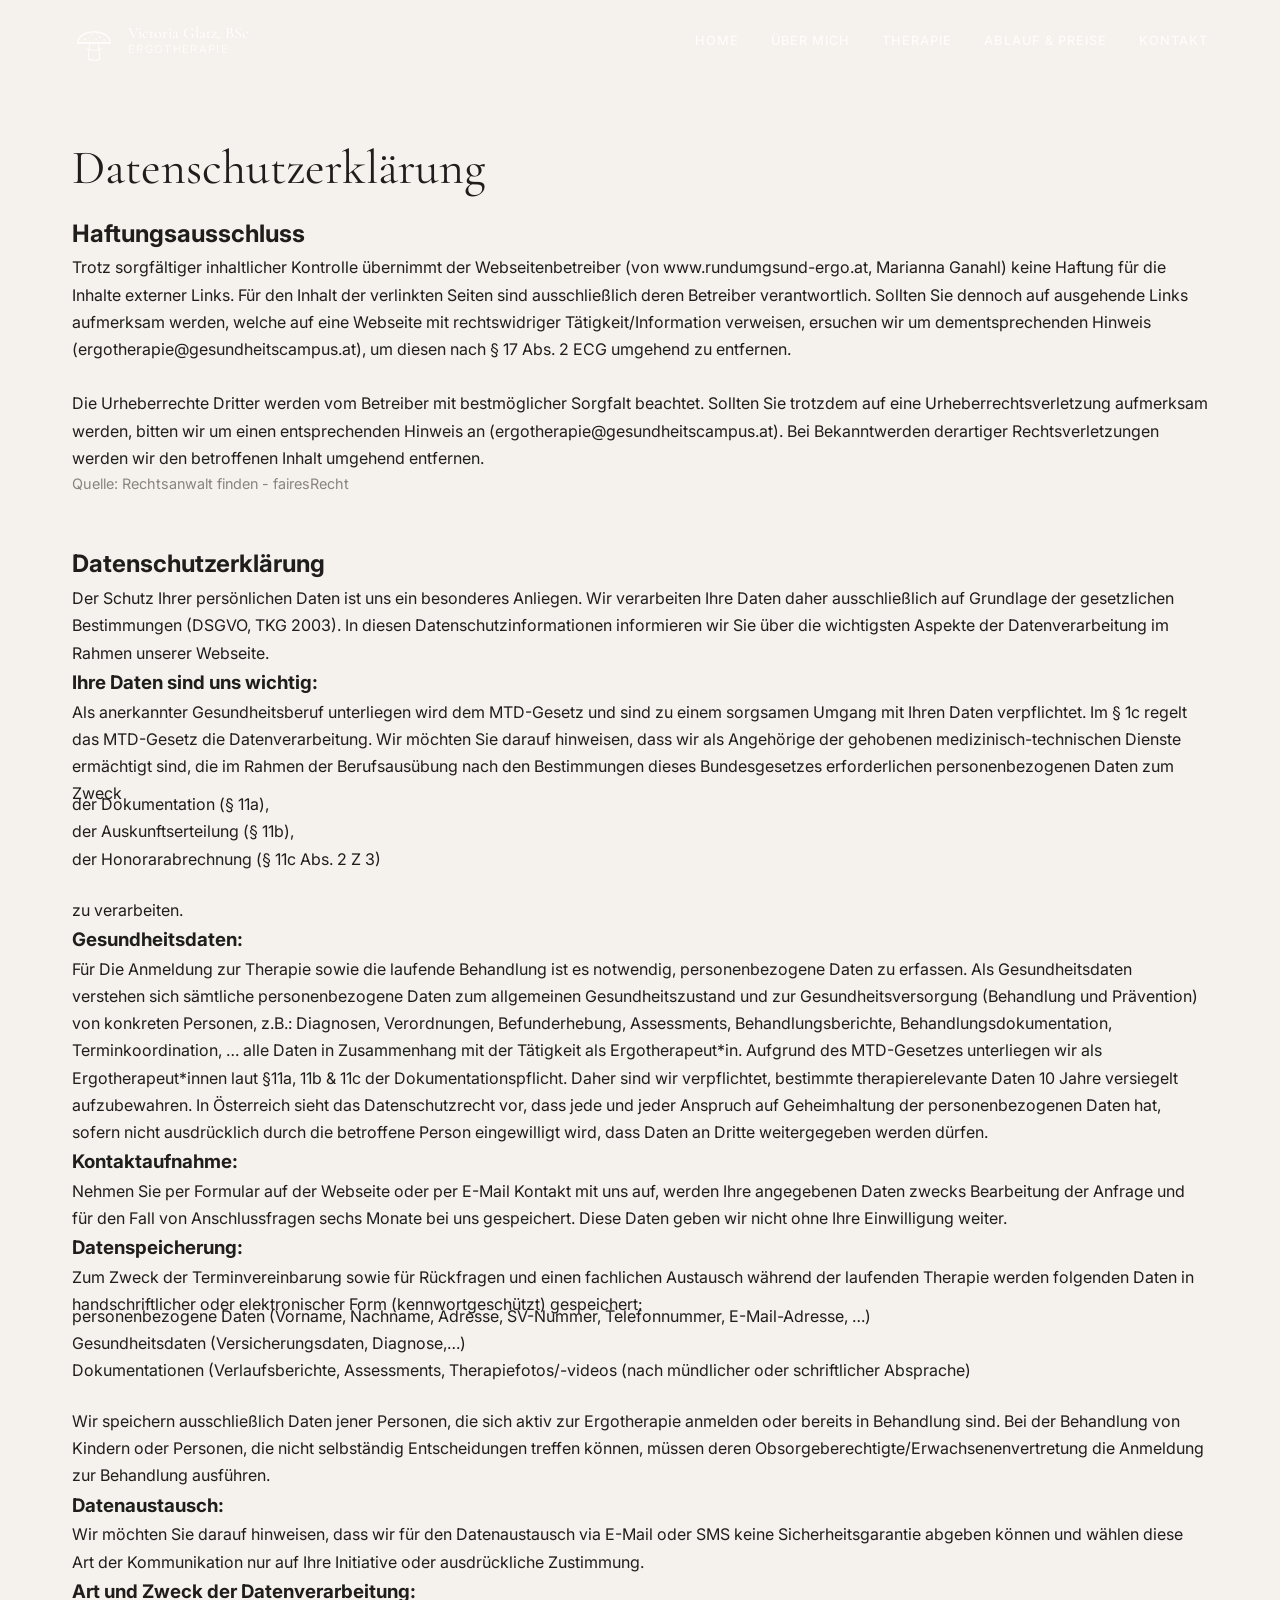
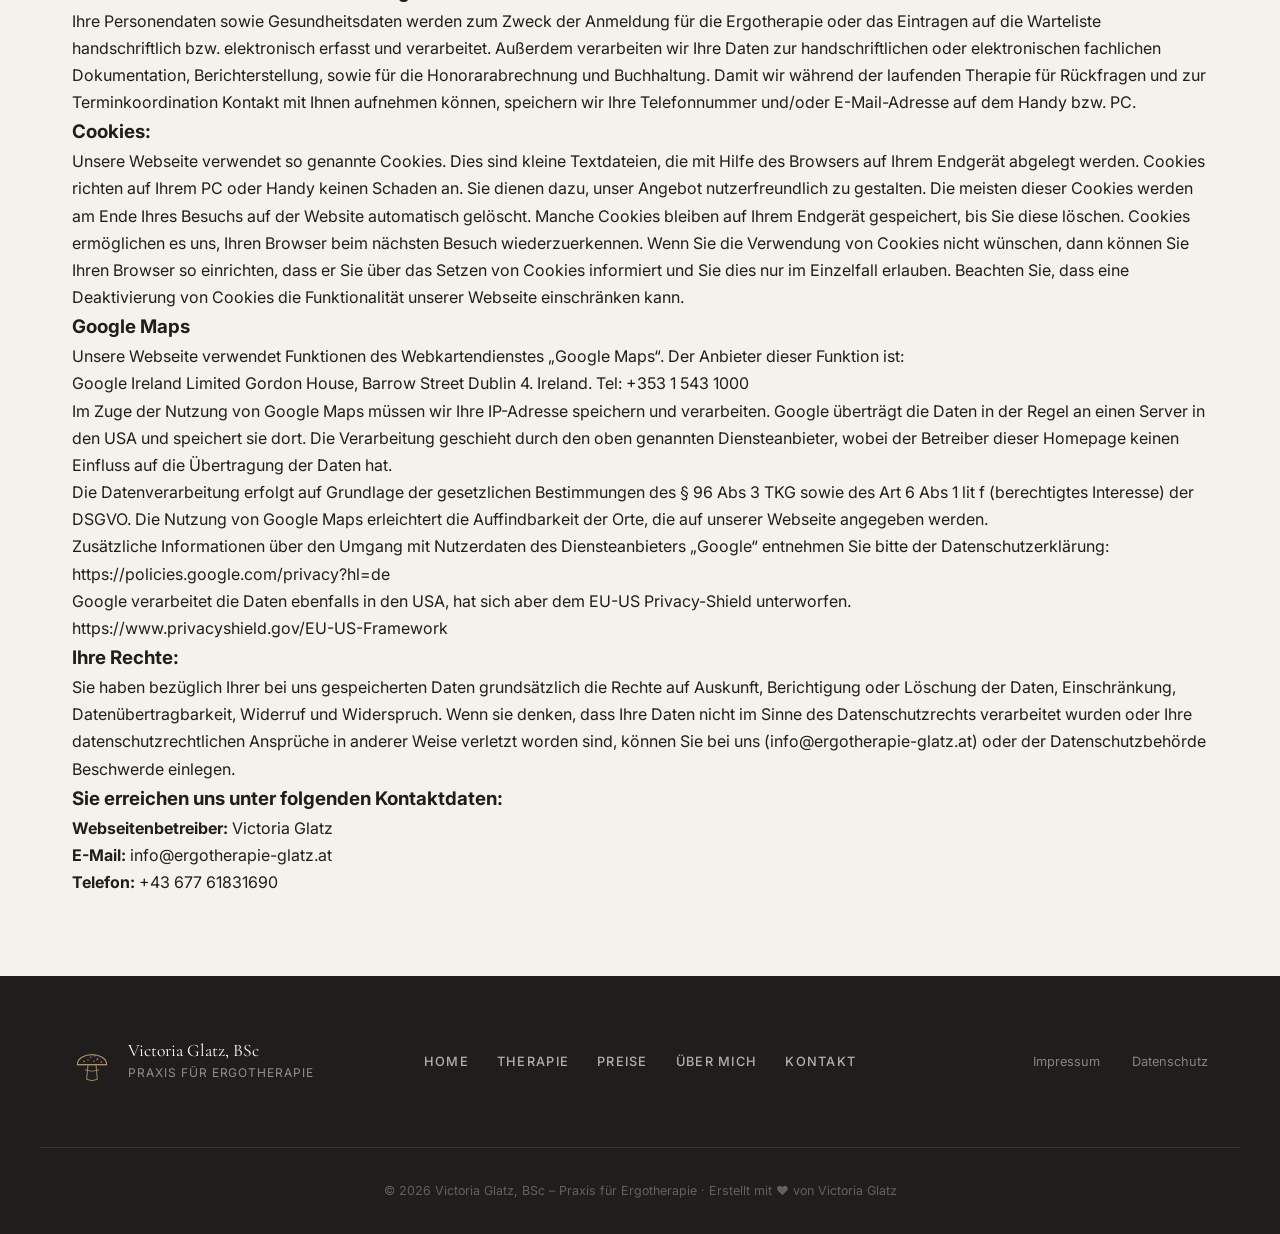
==== datenschutz.html @ ab3a7d29 "initial commit" ====
<!DOCTYPE html>
<html lang="de">

<head>
  <meta charset="UTF-8" />
  <meta name="viewport" content="width=device-width, initial-scale=1.0" />
  <title>Datenschutzerklärung – Victoria Glatz, BSc | Praxis für Ergotherapie</title>
  <meta name="description" content="Datenschutzerklärung der Ergotherapie-Praxis von Victoria Glatz, BSc." />
  <link rel="icon" type="image/svg+xml" href="favicon.svg" />
  <link rel="preconnect" href="https://fonts.googleapis.com" />
  <link rel="preconnect" href="https://fonts.gstatic.com" crossorigin />
  <link
    href="https://fonts.googleapis.com/css2?family=Cormorant+Garamond:ital,wght@0,300;0,400;0,500;0,600;1,300;1,400&family=Inter:wght@300;400;500;600&display=swap"
    rel="stylesheet" />
  <link rel="stylesheet" href="style.css" />
  <style>
    .page-content {
      padding-top: calc(var(--header-h, 80px) + 60px);
      padding-bottom: 80px;
      min-height: 60vh;
    }
  </style>
</head>

<body>

  <!-- HEADER / NAV -->
  <header class="site-header" id="site-header">
    <div class="header-inner">
      <a href="index.html#home" class="logo-link">
        <div class="logo-icon">
          <svg viewBox="0 0 60 66" fill="none" xmlns="http://www.w3.org/2000/svg" aria-hidden="true">
            <!-- cap -->
            <path d="M8 34 C8 14 52 14 52 34 Z" stroke="currentColor" stroke-width="1.8" stroke-linejoin="round"
              fill="none" />
            <!-- cap underside / gills line -->
            <line x1="8" y1="34" x2="52" y2="34" stroke="currentColor" stroke-width="1.4" stroke-linecap="round" />
            <!-- stem -->
            <path d="M24 34 L22 56 Q30 60 38 56 L36 34" stroke="currentColor" stroke-width="1.4" stroke-linejoin="round"
              fill="none" />
            <!-- skirt (annulus) -->
            <path d="M20 42 Q30 46 40 42" stroke="currentColor" stroke-width="1.2" stroke-linecap="round" fill="none" />
            <!-- scattered filled dots inside cap -->
            <circle cx="18" cy="29" r="1.3" fill="currentColor" opacity="0.85" />
            <circle cx="28" cy="23" r="1.2" fill="currentColor" opacity="0.85" />
            <circle cx="38" cy="26" r="1.5" fill="currentColor" opacity="0.85" />
            <circle cx="34" cy="21" r="1" fill="currentColor" opacity="0.85" />
            <circle cx="44" cy="30" r="1.3" fill="currentColor" opacity="0.85" />
            <circle cx="24" cy="27" r="1.1" fill="currentColor" opacity="0.85" />
            <circle cx="33" cy="29" r="1.2" fill="currentColor" opacity="0.85" />
          </svg>
        </div>
        <div class="logo-text">
          <span class="logo-name">Victoria Glatz, BSc</span>
          <span class="logo-sub">Ergotherapie</span>
        </div>
      </a>
      <button class="nav-toggle" id="nav-toggle" aria-label="Menü öffnen" aria-expanded="false">
        <span class="hamburger-line"></span>
        <span class="hamburger-line"></span>
        <span class="hamburger-line"></span>
      </button>
      <nav class="main-nav" id="main-nav" aria-label="Hauptnavigation">
        <ul>
          <li><a href="index.html#home" class="nav-link">Home</a></li>
          <li><a href="index.html#ueber-mich" class="nav-link">Über mich</a></li>
          <li><a href="index.html#therapie" class="nav-link">Therapie</a></li>
          <li><a href="index.html#ablauf" class="nav-link">Ablauf &amp; Preise</a></li>
          <li><a href="index.html#kontakt" class="nav-link">Kontakt</a></li>
        </ul>
      </nav>
    </div>
  </header>

  <!-- CONTENT SECTION -->
  <main class="page-content" id="datenschutz">
    <div class="container">
      <h1 class="section-title">Datenschutz&shy;erklärung</h1>
      <div class="content-block reveal-up">
        <h2>Haftungsausschluss</h2>
        <p>
          Trotz sorgfältiger inhaltlicher Kontrolle übernimmt der Webseitenbetreiber (von www.rundumgsund-ergo.at, Marianna Ganahl) keine Haftung für die Inhalte externer Links. Für den Inhalt der verlinkten Seiten sind ausschließlich deren Betreiber verantwortlich. Sollten Sie dennoch auf ausgehende Links aufmerksam werden, welche auf eine Webseite mit rechtswidriger Tätigkeit/Information verweisen, ersuchen wir um dementsprechenden Hinweis (ergotherapie@gesundheitscampus.at), um diesen nach § 17 Abs. 2 ECG umgehend zu entfernen.<br><br>
          Die Urheberrechte Dritter werden vom Betreiber mit bestmöglicher Sorgfalt beachtet. Sollten Sie trotzdem auf eine Urheberrechtsverletzung aufmerksam werden, bitten wir um einen entsprechenden Hinweis an (ergotherapie@gesundheitscampus.at). Bei Bekanntwerden derartiger Rechtsverletzungen werden wir den betroffenen Inhalt umgehend entfernen.
        </p>
        <p class="muted-text" style="font-size: 0.9rem;">
          Quelle: Rechtsanwalt finden - fairesRecht
        </p>

        <h2 style="margin-top: 3rem;">Datenschutzerklärung</h2>
        <p>
          Der Schutz Ihrer persönlichen Daten ist uns ein besonderes Anliegen. Wir verarbeiten Ihre Daten daher ausschließlich auf Grundlage der gesetzlichen Bestimmungen (DSGVO, TKG 2003). In diesen Datenschutzinformationen informieren wir Sie über die wichtigsten Aspekte der Datenverarbeitung im Rahmen unserer Webseite.
        </p>

        <h3>Ihre Daten sind uns wichtig:</h3>
        <p>
          Als anerkannter Gesundheitsberuf unterliegen wird dem MTD-Gesetz und sind zu einem sorgsamen Umgang mit Ihren Daten verpflichtet. Im § 1c regelt das MTD-Gesetz die Datenverarbeitung. Wir möchten Sie darauf hinweisen, dass wir als Angehörige der gehobenen medizinisch-technischen Dienste ermächtigt sind, die im Rahmen der Berufsausübung nach den Bestimmungen dieses Bundesgesetzes erforderlichen personenbezogenen Daten zum Zweck
        </p>
        <ul style="margin-top: -1rem; margin-bottom: 1.5rem;">
          <li>der Dokumentation (§ 11a),</li>
          <li>der Auskunftserteilung (§ 11b),</li>
          <li>der Honorarabrechnung (§ 11c Abs. 2 Z 3)</li>
        </ul>
        <p>zu verarbeiten.</p>

        <h3>Gesundheitsdaten:</h3>
        <p>
          Für Die Anmeldung zur Therapie sowie die laufende Behandlung ist es notwendig, personenbezogene Daten zu erfassen. Als Gesundheitsdaten verstehen sich sämtliche personenbezogene Daten zum allgemeinen Gesundheitszustand und zur Gesundheitsversorgung (Behandlung und Prävention) von konkreten Personen, z.B.: Diagnosen, Verordnungen, Befunderhebung, Assessments, Behandlungsberichte, Behandlungsdokumentation, Terminkoordination, … alle Daten in Zusammenhang mit der Tätigkeit als Ergotherapeut*in. Aufgrund des MTD-Gesetzes unterliegen wir als Ergotherapeut*innen laut §11a, 11b &amp; 11c der Dokumentationspflicht. Daher sind wir verpflichtet, bestimmte therapierelevante Daten 10 Jahre versiegelt aufzubewahren. In Österreich sieht das Datenschutzrecht vor, dass jede und jeder Anspruch auf Geheimhaltung der personenbezogenen Daten hat, sofern nicht ausdrücklich durch die betroffene Person eingewilligt wird, dass Daten an Dritte weitergegeben werden dürfen.
        </p>

        <h3>Kontaktaufnahme:</h3>
        <p>
          Nehmen Sie per Formular auf der Webseite oder per E-Mail Kontakt mit uns auf, werden Ihre angegebenen Daten zwecks Bearbeitung der Anfrage und für den Fall von Anschlussfragen sechs Monate bei uns gespeichert. Diese Daten geben wir nicht ohne Ihre Einwilligung weiter.
        </p>

        <h3>Datenspeicherung:</h3>
        <p>
          Zum Zweck der Terminvereinbarung sowie für Rückfragen und einen fachlichen Austausch während der laufenden Therapie werden folgenden Daten in handschriftlicher oder elektronischer Form (kennwortgeschützt) gespeichert:
        </p>
        <ul style="margin-top: -1rem; margin-bottom: 1.5rem;">
          <li>personenbezogene Daten (Vorname, Nachname, Adresse, SV-Nummer, Telefonnummer, E-Mail-Adresse, …)</li>
          <li>Gesundheitsdaten (Versicherungsdaten, Diagnose,…)</li>
          <li>Dokumentationen (Verlaufsberichte, Assessments, Therapiefotos/-videos (nach mündlicher oder schriftlicher Absprache)</li>
        </ul>
        <p>
          Wir speichern ausschließlich Daten jener Personen, die sich aktiv zur Ergotherapie anmelden oder bereits in Behandlung sind. Bei der Behandlung von Kindern oder Personen, die nicht selbständig Entscheidungen treffen können, müssen deren Obsorgeberechtigte/Erwachsenenvertretung die Anmeldung zur Behandlung ausführen.
        </p>

        <h3>Datenaustausch:</h3>
        <p>
          Wir möchten Sie darauf hinweisen, dass wir für den Datenaustausch via E-Mail oder SMS keine Sicherheitsgarantie abgeben können und wählen diese Art der Kommunikation nur auf Ihre Initiative oder ausdrückliche Zustimmung. 
        </p>

        <h3>Art und Zweck der Datenverarbeitung:</h3>
        <p>
          Ihre Personendaten sowie Gesundheitsdaten werden zum Zweck der Anmeldung für die Ergotherapie oder das Eintragen auf die Warteliste handschriftlich bzw. elektronisch erfasst und verarbeitet. Außerdem verarbeiten wir Ihre Daten zur handschriftlichen oder elektronischen fachlichen Dokumentation, Berichterstellung, sowie für die Honorarabrechnung und Buchhaltung. Damit wir während der laufenden Therapie für Rückfragen und zur Terminkoordination Kontakt mit Ihnen aufnehmen können, speichern wir Ihre Telefonnummer und/oder E-Mail-Adresse auf dem Handy bzw. PC.
        </p>

        <h3>Cookies:</h3>
        <p>
          Unsere Webseite verwendet so genannte Cookies. Dies sind kleine Textdateien, die mit Hilfe des Browsers auf Ihrem Endgerät abgelegt werden. Cookies richten auf Ihrem PC oder Handy keinen Schaden an. Sie dienen dazu, unser Angebot nutzerfreundlich zu gestalten. Die meisten dieser Cookies werden am Ende Ihres Besuchs auf der Website automatisch gelöscht. Manche Cookies bleiben auf Ihrem Endgerät gespeichert, bis Sie diese löschen. Cookies ermöglichen es uns, Ihren Browser beim nächsten Besuch wiederzuerkennen. Wenn Sie die Verwendung von Cookies nicht wünschen, dann können Sie Ihren Browser so einrichten, dass er Sie über das Setzen von Cookies informiert und Sie dies nur im Einzelfall erlauben. Beachten Sie, dass eine Deaktivierung von Cookies die Funktionalität unserer Webseite einschränken kann.
        </p>

        <h3>Google Maps</h3>
        <p>
          Unsere Webseite verwendet Funktionen des Webkartendienstes „Google Maps“. Der Anbieter dieser Funktion ist:<br>
          Google Ireland Limited Gordon House, Barrow Street Dublin 4. Ireland. Tel: <a href="tel:+35315431000">+353 1 543 1000</a>
        </p>
        <p>
          Im Zuge der Nutzung von Google Maps müssen wir Ihre IP-Adresse speichern und verarbeiten. Google überträgt die Daten in der Regel an einen Server in den USA und speichert sie dort. Die Verarbeitung geschieht durch den oben genannten Diensteanbieter, wobei der Betreiber dieser Homepage keinen Einfluss auf die Übertragung der Daten hat.
        </p>
        <p>
          Die Datenverarbeitung erfolgt auf Grundlage der gesetzlichen Bestimmungen des § 96 Abs 3 TKG sowie des Art 6 Abs 1 lit f (berechtigtes Interesse) der DSGVO. Die Nutzung von Google Maps erleichtert die Auffindbarkeit der Orte, die auf unserer Webseite angegeben werden.
        </p>
        <p>
          Zusätzliche Informationen über den Umgang mit Nutzerdaten des Diensteanbieters „Google“ entnehmen Sie bitte der Datenschutzerklärung:<br>
          <a href="https://policies.google.com/privacy?hl=de" target="_blank" rel="noopener">https://policies.google.com/privacy?hl=de</a>
        </p>
        <p>
          Google verarbeitet die Daten ebenfalls in den USA, hat sich aber dem EU-US Privacy-Shield unterworfen.<br>
          <a href="https://www.privacyshield.gov/EU-US-Framework" target="_blank" rel="noopener">https://www.privacyshield.gov/EU-US-Framework</a>
        </p>

        <h3>Ihre Rechte:</h3>
        <p>
          Sie haben bezüglich Ihrer bei uns gespeicherten Daten grundsätzlich die Rechte auf Auskunft, Berichtigung oder Löschung der Daten, Einschränkung, Datenübertragbarkeit, Widerruf und Widerspruch. Wenn sie denken, dass Ihre Daten nicht im Sinne des Datenschutzrechts verarbeitet wurden oder Ihre datenschutzrechtlichen Ansprüche in anderer Weise verletzt worden sind, können Sie bei uns (<a href="mailto:info@ergotherapie-glatz.at">info@ergotherapie-glatz.at</a>) oder der Datenschutzbehörde Beschwerde einlegen.
        </p>

        <h3>Sie erreichen uns unter folgenden Kontaktdaten:</h3>
        <p>
          <strong>Webseitenbetreiber:</strong> Victoria Glatz<br>
          <strong>E-Mail:</strong> <a href="mailto:info@ergotherapie-glatz.at">info@ergotherapie-glatz.at</a><br>
          <strong>Telefon:</strong> <a href="tel:+4367761831690">+43 677 61831690</a>
        </p>
      </div>
    </div>
  </main>

  <!-- FOOTER -->
  <footer class="site-footer">
    <div class="container footer-inner">
      <div class="footer-brand">
        <div class="logo-icon footer-logo">
          <svg viewBox="0 0 60 66" fill="none" xmlns="http://www.w3.org/2000/svg" aria-hidden="true">
            <!-- cap -->
            <path d="M8 34 C8 14 52 14 52 34 Z" stroke="currentColor" stroke-width="1.8" stroke-linejoin="round"
              fill="none" />
            <!-- cap underside / gills line -->
            <line x1="8" y1="34" x2="52" y2="34" stroke="currentColor" stroke-width="1.4" stroke-linecap="round" />
            <!-- stem -->
            <path d="M24 34 L22 56 Q30 60 38 56 L36 34" stroke="currentColor" stroke-width="1.4" stroke-linejoin="round"
              fill="none" />
            <!-- skirt (annulus) -->
            <path d="M20 42 Q30 46 40 42" stroke="currentColor" stroke-width="1.2" stroke-linecap="round" fill="none" />
            <!-- scattered filled dots inside cap -->
            <circle cx="18" cy="29" r="1.3" fill="currentColor" opacity="0.85" />
            <circle cx="28" cy="23" r="1.2" fill="currentColor" opacity="0.85" />
            <circle cx="38" cy="26" r="1.5" fill="currentColor" opacity="0.85" />
            <circle cx="34" cy="21" r="1" fill="currentColor" opacity="0.85" />
            <circle cx="44" cy="30" r="1.3" fill="currentColor" opacity="0.85" />
            <circle cx="24" cy="27" r="1.1" fill="currentColor" opacity="0.85" />
            <circle cx="33" cy="29" r="1.2" fill="currentColor" opacity="0.85" />
          </svg>
        </div>
        <div>
          <p class="footer-name">Victoria Glatz, BSc</p>
          <p class="footer-subtitle">Praxis für Ergotherapie</p>
        </div>
      </div>
      <nav class="footer-nav" aria-label="Footer Navigation">
        <a href="index.html#home">Home</a>
        <a href="index.html#therapie">Therapie</a>
        <a href="index.html#ablauf">Preise</a>
        <a href="index.html#ueber-mich">Über mich</a>
        <a href="index.html#kontakt">Kontakt</a>
      </nav>
      <div class="footer-legal">
        <a href="impressum.html">Impressum</a>
        <a href="datenschutz.html">Datenschutz</a>
      </div>
    </div>
    <div class="footer-bottom">
      <p>© 2026 Victoria Glatz, BSc – Praxis für Ergotherapie · Erstellt mit ♥ von Victoria Glatz</p>
    </div>
  </footer>

  <script src="script.js"></script>
</body>

</html>
---- style.css ----
/* ============================================================
   ERGOTHERAPIE – STYLE.CSS
   Design: Warm, minimal, modern – inspired by leben-in-bewegung.at
   ============================================================ */

/* ── CSS Custom Properties ──────────────────────────────── */
:root {
  /* Colors */
  --clr-bg: #f5f1ec;
  --clr-bg-alt: #edeae4;
  --clr-surface: #ffffff;
  --clr-primary: #a89070;
  --clr-primary-dk: #877055;
  --clr-dark: #1f1e1c;
  --clr-mid: #4a4844;
  --clr-muted: #888480;
  --clr-accent: #6b8f71;
  --clr-accent-lt: #d5e5d7;
  --clr-border: #ddd8d1;
  --clr-hero-bg: #1a1915;

  /* High Contrast Mode Variables */
  --hc-bg: #000000;
  --hc-bg-alt: #111111;
  --hc-surface: #1a1a1a;
  --hc-primary: #f5c518;
  --hc-primary-dk: #d4a800;
  --hc-dark: #ffffff;
  --hc-mid: #e0e0e0;
  --hc-muted: #bbbbbb;
  --hc-accent: #f5c518;
  --hc-accent-lt: #3a3000;
  --hc-border: #444444;

  /* Typography */
  --font-serif: 'Cormorant Garamond', Georgia, serif;
  --font-sans: 'Inter', system-ui, sans-serif;

  /* Spacing */
  --space-xs: 0.5rem;
  --space-sm: 1rem;
  --space-md: 2rem;
  --space-lg: 4rem;
  --space-xl: 6rem;

  /* Transitions */
  --transition: 0.35s cubic-bezier(0.25, 0.46, 0.45, 0.94);

  /* Layout */
  --max-w: 1200px;
  --header-h: 80px;
}

/* ── Reset & Base ───────────────────────────────────────── */
*,
*::before,
*::after {
  box-sizing: border-box;
  margin: 0;
  padding: 0;
}

html {
  scroll-behavior: smooth;
  font-size: 16px;
}

body {
  font-family: var(--font-sans);
  background-color: var(--clr-bg);
  color: var(--clr-dark);
  line-height: 1.7;
  overflow-x: hidden;
}

body.high-contrast {
  --clr-bg: var(--hc-bg);
  --clr-bg-alt: var(--hc-bg-alt);
  --clr-surface: var(--hc-surface);
  --clr-primary: var(--hc-primary);
  --clr-primary-dk: var(--hc-primary-dk);
  --clr-dark: var(--hc-dark);
  --clr-mid: var(--hc-mid);
  --clr-muted: var(--hc-muted);
  --clr-accent: var(--hc-accent);
  --clr-accent-lt: var(--hc-accent-lt);
  --clr-border: var(--hc-border);
  --clr-hero-bg: var(--hc-bg);
  font-size: 1.15rem;
  /* Larger base font size */
}

/* High Contrast Generic Overrides */
body.high-contrast * {
  border-color: #444444 !important;
}

body.high-contrast,
body.high-contrast section,
body.high-contrast header,
body.high-contrast footer,
body.high-contrast .site-header.scrolled {
  background-color: #000000 !important;
}

body.high-contrast .section-alt {
  background-color: #111111 !important;
}

/* High Contrast Button Fix */
body.high-contrast .btn-primary {
  background-color: #f5c518 !important;
  color: #000000 !important;
  border: 2px solid #f5c518 !important;
  font-weight: 700;
}

body.high-contrast h1.hero-title {
  font-size: clamp(3rem, 7vw, 5rem);
}

body.high-contrast h2.section-title {
  font-size: clamp(2.5rem, 5vw, 4rem);
}

body.high-contrast p,
body.high-contrast li,
body.high-contrast .lead-text {
  font-size: 1.25rem;
  line-height: 1.6;
}

body.high-contrast .hero-img {
  filter: grayscale(100%);
  opacity: 0.25;
}

body.high-contrast .hero-overlay {
  background: rgba(0, 0, 0, 0.75);
}

body.high-contrast .therapy-card-img--placeholder {
  background: var(--hc-bg-alt);
}

/* High Contrast Menu & Footer Fixes */
body.high-contrast .site-header.scrolled .logo-link,
body.high-contrast .site-header.scrolled .logo-name,
body.high-contrast .site-header.scrolled .logo-icon {
  color: #fff;
}

body.high-contrast .site-header.scrolled .logo-sub {
  color: rgba(255, 255, 255, 0.75);
}

body.high-contrast .site-header.scrolled .a11y-btn {
  color: #fff;
  border-color: rgba(255, 255, 255, 0.4);
}

body.high-contrast .site-header.scrolled .a11y-btn:hover {
  background-color: #fff;
  color: #000;
  border-color: #fff;
}

body.high-contrast .site-header.scrolled .hamburger-line {
  background-color: #fff;
}

@media (min-width: 769px) {
  body.high-contrast .site-header.scrolled .nav-link {
    color: #fff;
  }

  body.high-contrast .site-header.scrolled .nav-link::after {
    background-color: #fff;
  }
}

body.high-contrast .site-footer {
  border-top: 1px solid rgba(255, 255, 255, 0.1);
  background-color: #000 !important;
}

body.high-contrast .site-footer,
body.high-contrast .site-footer .footer-name,
body.high-contrast .site-footer .footer-subtitle,
body.high-contrast .site-footer .footer-nav a,
body.high-contrast .site-footer .footer-legal a,
body.high-contrast .site-footer .footer-bottom p {
  color: #fff;
}

body.high-contrast .site-footer .logo-icon {
  color: #f5c518;
}

/* ── Leichte Sprache (Simple Language) Toggle ────── */
.leichte-sprache-text {
  display: none;
  font-size: 1.25rem;
  line-height: 1.5;
  text-align: left !important;
}

body.leichte-sprache .standard-text {
  display: none;
}

body.leichte-sprache .leichte-sprache-text {
  display: block;
}

img {
  display: block;
  max-width: 100%;
  height: auto;
}

a {
  color: inherit;
  text-decoration: none;
  transition: color var(--transition);
}

ul {
  list-style: none;
}

/* ── Scroll animations ──────────────────────────────────── */
.reveal-up {
  opacity: 0;
  transform: translateY(40px);
  transition: opacity 0.7s ease, transform 0.7s ease;
}

.reveal-up.visible {
  opacity: 1;
  transform: translateY(0);
}

.reveal-left {
  opacity: 0;
  transform: translateX(-50px);
  transition: opacity 0.8s ease, transform 0.8s ease;
}

.reveal-left.visible {
  opacity: 1;
  transform: translateX(0);
}

.reveal-right {
  opacity: 0;
  transform: translateX(50px);
  transition: opacity 0.8s ease, transform 0.8s ease;
}

.reveal-right.visible {
  opacity: 1;
  transform: translateX(0);
}

/* Staggered delay for cards */
.intro-card:nth-child(2) {
  transition-delay: 0.15s;
}

.intro-card:nth-child(3) {
  transition-delay: 0.3s;
}

.therapy-card:nth-child(2) {
  transition-delay: 0.1s;
}

.therapy-card:nth-child(3) {
  transition-delay: 0.2s;
}

.therapy-card:nth-child(4) {
  transition-delay: 0.3s;
}

/* ── Layout Helpers ─────────────────────────────────────── */
.container {
  width: 100%;
  max-width: var(--max-w);
  margin: 0 auto;
  padding: 0 var(--space-md);
}

.section-pad {
  padding: var(--space-xl) 0;
}

.section-alt {
  background-color: var(--clr-bg-alt);
}

/* ── Typography Helpers ─────────────────────────────────── */
.section-eyebrow {
  font-family: var(--font-sans);
  font-size: 0.75rem;
  font-weight: 600;
  letter-spacing: 0.2em;
  text-transform: uppercase;
  color: var(--clr-primary);
  margin-bottom: var(--space-xs);
}

.section-title {
  font-family: var(--font-serif);
  font-size: clamp(2rem, 4vw, 3rem);
  font-weight: 400;
  line-height: 1.2;
  color: var(--clr-dark);
  margin-bottom: var(--space-sm);
}

.section-lead {
  font-size: 1.05rem;
  color: var(--clr-mid);
  max-width: 580px;
}

.section-header {
  text-align: center;
  margin-bottom: var(--space-lg);
}

.section-header .section-lead {
  margin: 0 auto;
}

.lead-text {
  font-size: 1.15rem;
  font-weight: 400;
  color: var(--clr-mid);
  margin-bottom: var(--space-sm);
  line-height: 1.8;
}

/* ── Buttons ─────────────────────────────────────────────── */
.btn-primary {
  display: inline-flex;
  align-items: center;
  gap: 0.5rem;
  background-color: var(--clr-primary);
  color: #fff;
  font-family: var(--font-sans);
  font-size: 0.875rem;
  font-weight: 500;
  letter-spacing: 0.08em;
  text-transform: uppercase;
  padding: 0.875rem 2rem;
  border: none;
  cursor: pointer;
  transition: background-color var(--transition), transform var(--transition), box-shadow var(--transition);
  text-decoration: none;
}

.btn-primary:hover {
  background-color: var(--clr-primary-dk);
  transform: translateY(-2px);
  box-shadow: 0 8px 24px rgba(168, 144, 112, 0.35);
}

/* ═══════════════════════════════════════════════════════════
   HEADER / NAVIGATION
═══════════════════════════════════════════════════════════ */
.site-header {
  position: fixed;
  top: 0;
  left: 0;
  right: 0;
  z-index: 1000;
  height: var(--header-h);
  display: flex;
  align-items: center;
  transition: background-color var(--transition), box-shadow var(--transition);
}

.site-header.scrolled {
  background-color: var(--clr-primary);
  box-shadow: 0 2px 20px rgba(0, 0, 0, 0.15);
}

.site-header.at-top {
  background-color: transparent;
}

.header-inner {
  width: 100%;
  max-width: var(--max-w);
  margin: 0 auto;
  padding: 0 var(--space-md);
  display: flex;
  align-items: center;
  justify-content: space-between;
  gap: var(--space-md);
}

/* Logo */
.logo-link {
  display: flex;
  align-items: center;
  gap: 0.75rem;
  color: #fff;
  flex-shrink: 0;
}

/* A11y Controls */
.a11y-controls {
  display: flex;
  align-items: center;
  gap: 0.5rem;
  margin-right: 1.5rem;
}

.a11y-btn {
  background: transparent;
  border: 1px solid rgba(255, 255, 255, 0.4);
  color: #fff;
  width: 36px;
  height: 36px;
  border-radius: 50%;
  padding: 6px;
  cursor: pointer;
  display: flex;
  align-items: center;
  justify-content: center;
  transition: background-color var(--transition), color var(--transition), border-color var(--transition);
}

.a11y-btn:hover {
  background-color: #fff;
  color: var(--clr-primary);
  border-color: #fff;
}

.a11y-btn svg {
  width: 100%;
  height: 100%;
}

.logo-icon {
  width: 44px;
  height: 44px;
  color: rgba(255, 255, 255, 0.9);
  flex-shrink: 0;
}

.logo-text {
  display: flex;
  flex-direction: column;
  line-height: 1.2;
}

.logo-name {
  font-family: var(--font-serif);
  font-size: 1rem;
  font-weight: 500;
  color: #fff;
}

.logo-sub {
  font-family: var(--font-sans);
  font-size: 0.7rem;
  letter-spacing: 0.12em;
  text-transform: uppercase;
  color: rgba(255, 255, 255, 0.75);
}

/* Nav */
.main-nav {
  margin-left: auto;
}

.main-nav ul {
  display: flex;
  align-items: center;
  gap: 2rem;
}

.nav-link {
  font-family: var(--font-sans);
  font-size: 0.8rem;
  font-weight: 500;
  letter-spacing: 0.08em;
  text-transform: uppercase;
  color: rgba(255, 255, 255, 0.85);
  position: relative;
  padding-bottom: 4px;
  transition: color var(--transition);
}

.nav-link::after {
  content: '';
  position: absolute;
  bottom: 0;
  left: 0;
  right: 100%;
  height: 1px;
  background-color: #fff;
  transition: right var(--transition);
}

.nav-link:hover,
.nav-link.active {
  color: #fff;
}

.nav-link:hover::after,
.nav-link.active::after {
  right: 0;
}

/* Hamburger */
.nav-toggle {
  display: none;
  flex-direction: column;
  gap: 5px;
  background: none;
  border: none;
  cursor: pointer;
  padding: 4px;
}

.hamburger-line {
  display: block;
  width: 24px;
  height: 1.5px;
  background-color: #fff;
  transition: transform var(--transition), opacity var(--transition);
}

.nav-toggle.open .hamburger-line:nth-child(1) {
  transform: translateY(6.5px) rotate(45deg);
}

.nav-toggle.open .hamburger-line:nth-child(2) {
  opacity: 0;
}

.nav-toggle.open .hamburger-line:nth-child(3) {
  transform: translateY(-6.5px) rotate(-45deg);
}

/* ═══════════════════════════════════════════════════════════
   HERO
═══════════════════════════════════════════════════════════ */
.hero {
  position: relative;
  min-height: 100svh;
  display: flex;
  align-items: center;
  justify-content: flex-start;
  overflow: hidden;
  background-color: var(--clr-hero-bg);
}

.hero-image-wrapper {
  position: absolute;
  inset: 0;
  z-index: 0;
}

.hero-img {
  width: 100%;
  height: 100%;
  object-fit: cover;
  object-position: center center;
  filter: brightness(0.55) saturate(0.85);
}

.hero-overlay {
  position: absolute;
  inset: 0;
  background: linear-gradient(125deg,
      rgba(26, 25, 21, 0.75) 0%,
      rgba(26, 25, 21, 0.3) 60%,
      rgba(107, 143, 113, 0.1) 100%);
}

.hero-content {
  position: relative;
  z-index: 1;
  max-width: var(--max-w);
  width: 100%;
  margin: 0 auto;
  padding: calc(var(--header-h) + 2rem) var(--space-md) var(--space-xl);
}

.hero-tagline {
  font-family: var(--font-sans);
  font-size: 0.75rem;
  font-weight: 600;
  letter-spacing: 0.28em;
  text-transform: uppercase;
  color: var(--clr-primary);
  margin-bottom: var(--space-sm);
  transition-delay: 0.1s;
}

.hero-title {
  font-family: var(--font-serif);
  font-size: clamp(3rem, 7vw, 6rem);
  font-weight: 300;
  line-height: 1.1;
  color: #fff;
  margin-bottom: var(--space-md);
  max-width: 20ch;
  transition-delay: 0.2s;
}

.hero-title em {
  font-style: italic;
  color: var(--clr-primary);
}

.hero-subtitle {
  font-size: clamp(0.95rem, 1.5vw, 1.1rem);
  color: rgba(255, 255, 255, 0.8);
  max-width: 46ch;
  line-height: 1.8;
  margin-bottom: var(--space-lg);
  transition-delay: 0.3s;
}

.hero-content .btn-primary {
  transition-delay: 0.4s;
}

.scroll-indicator {
  position: absolute;
  bottom: 2.5rem;
  left: 50%;
  transform: translateX(-50%);
  z-index: 2;
  color: rgba(255, 255, 255, 0.6);
  width: 36px;
  animation: bounce 2.5s ease-in-out infinite;
  transition: color var(--transition);
}

.scroll-indicator:hover {
  color: #fff;
}

@keyframes bounce {

  0%,
  100% {
    transform: translateX(-50%) translateY(0);
  }

  50% {
    transform: translateX(-50%) translateY(10px);
  }
}

/* ═══════════════════════════════════════════════════════════
   INTRO / WERTE
═══════════════════════════════════════════════════════════ */
.intro-text {
  text-align: center;
  max-width: 680px;
  margin: 0 auto var(--space-lg);
}

.intro-text p {
  color: var(--clr-mid);
  margin-bottom: var(--space-sm);
}

.intro-cards {
  display: grid;
  grid-template-columns: repeat(3, 1fr);
  gap: var(--space-md);
}

.intro-card {
  background: var(--clr-surface);
  border: 1px solid var(--clr-border);
  padding: var(--space-md) var(--space-md) 1.75rem;
  text-align: center;
  transition: transform var(--transition), box-shadow var(--transition);
}

.intro-card:hover {
  transform: translateY(-6px);
  box-shadow: 0 12px 40px rgba(0, 0, 0, 0.08);
}

.card-icon {
  width: 48px;
  height: 48px;
  margin: 0 auto var(--space-sm);
  color: var(--clr-primary);
}

.card-icon svg {
  width: 100%;
  height: 100%;
}

.intro-card h3 {
  font-family: var(--font-serif);
  font-size: 1.5rem;
  font-weight: 400;
  margin-bottom: var(--space-xs);
}

.intro-card p {
  font-size: 0.9rem;
  color: var(--clr-mid);
  line-height: 1.7;
}

/* ═══════════════════════════════════════════════════════════
   THERAPIE / LEISTUNGEN
═══════════════════════════════════════════════════════════ */
.therapy-grid {
  display: grid;
  grid-template-columns: repeat(2, 1fr);
  gap: var(--space-md);
}

.therapy-card {
  background: var(--clr-surface);
  overflow: hidden;
  border: 1px solid var(--clr-border);
  display: flex;
  flex-direction: column;
  transition: transform var(--transition), box-shadow var(--transition);
}

.therapy-card:hover {
  transform: translateY(-4px);
  box-shadow: 0 16px 48px rgba(0, 0, 0, 0.1);
}

.therapy-card-img {
  aspect-ratio: 16/9;
  overflow: hidden;
}

.therapy-card-img img {
  width: 100%;
  height: 100%;
  object-fit: cover;
  transition: transform 0.6s ease;
}

.therapy-card:hover .therapy-card-img img {
  transform: scale(1.04);
}

.therapy-card-img--placeholder {
  background: linear-gradient(135deg, var(--clr-bg-alt), var(--clr-border));
  display: flex;
  align-items: center;
  justify-content: center;
}

.placeholder-icon {
  width: 64px;
  height: 64px;
  color: var(--clr-primary);
  opacity: 0.5;
}

.placeholder-icon svg {
  width: 100%;
  height: 100%;
}

.therapy-card-body {
  padding: 1.75rem;
  display: flex;
  flex-direction: column;
  gap: 0.75rem;
  flex: 1;
}

.therapy-card-body h3 {
  font-family: var(--font-serif);
  font-size: 2.2rem;
  font-weight: 400;
  color: var(--clr-dark);
  line-height: 1.1;
  margin-bottom: 0.5rem;
}

.therapy-card-body p {
  font-size: 0.9rem;
  color: var(--clr-mid);
  line-height: 1.7;
}

.therapy-list {
  margin-top: auto;
  padding-top: var(--space-md);
  margin-bottom: var(--space-sm);
  display: flex;
  flex-direction: column;
  gap: 0.4rem;
}

.therapy-list li {
  font-size: 0.9rem;
  color: var(--clr-mid);
  padding-left: 1.2rem;
  position: relative;
}

.therapy-list li::before {
  content: '';
  position: absolute;
  left: 0;
  top: 0.55em;
  width: 7px;
  height: 7px;
  border-radius: 50%;
  background-color: var(--clr-primary);
}

/* ═══════════════════════════════════════════════════════════
   PREISE / ABLAUF
═══════════════════════════════════════════════════════════ */
.preise-layout {
  display: grid;
  grid-template-columns: 1fr 1fr;
  gap: var(--space-xl);
  align-items: start;
}

/* Steps */
.ablauf-steps {
  display: flex;
  flex-direction: column;
  gap: var(--space-md);
}

.step {
  display: flex;
  align-items: flex-start;
  gap: var(--space-md);
}

.step-num {
  flex-shrink: 0;
  width: 48px;
  height: 48px;
  border: 1.5px solid var(--clr-primary);
  border-radius: 50%;
  display: flex;
  align-items: center;
  justify-content: center;
  font-family: var(--font-serif);
  font-size: 1.4rem;
  font-weight: 400;
  color: var(--clr-primary);
}

.step-content h3 {
  font-family: var(--font-serif);
  font-size: 1.25rem;
  font-weight: 400;
  margin-bottom: 0.4rem;
  color: var(--clr-dark);
}

.step-content p {
  font-size: 0.9rem;
  color: var(--clr-mid);
  line-height: 1.7;
}

/* Preisliste */
.preisliste {
  background: var(--clr-surface);
  border: 1px solid var(--clr-border);
  padding: var(--space-md) 2rem;
}

.preisliste-title {
  font-family: var(--font-serif);
  font-size: 1.75rem;
  font-weight: 400;
  margin-bottom: var(--space-md);
  color: var(--clr-dark);
}

.preis-item {
  display: flex;
  align-items: baseline;
  justify-content: space-between;
  gap: var(--space-sm);
  padding: 0.9rem 0;
  border-bottom: 1px solid var(--clr-border);
}

.preis-label {
  font-size: 0.9rem;
  color: var(--clr-dark);
}

.preis-value {
  font-family: var(--font-serif);
  font-size: 1.2rem;
  font-weight: 400;
  color: var(--clr-dark);
  white-space: nowrap;
}

.preis-hinweis {
  display: flex;
  align-items: flex-start;
  gap: 0.5rem;
  margin-top: var(--space-md);
  font-size: 0.8rem;
  color: var(--clr-mid);
  line-height: 1.6;
}

.preis-hinweis svg {
  flex-shrink: 0;
  margin-top: 2px;
}

/* ═══════════════════════════════════════════════════════════
   ÜBER MICH
═══════════════════════════════════════════════════════════ */
.ueber-mich-layout {
  display: grid;
  grid-template-columns: 1fr 1fr;
  gap: var(--space-xl);
  align-items: start;
}

.ueber-mich-img {
  position: relative;
  width: 80%;
  margin: 0 auto;
}

.ueber-mich-img img {
  width: 100%;
  aspect-ratio: 4/5;
  object-fit: cover;
  object-position: center top;
}

.ueber-mich-img::before {
  content: '';
  position: absolute;
  inset: -16px 16px 16px -16px;
  border: 1.5px solid var(--clr-primary);
  opacity: 0.4;
  z-index: -1;
}

.ueber-mich-text {
  display: flex;
  flex-direction: column;
  gap: var(--space-sm);
}

.ueber-mich-text p {
  color: var(--clr-mid);
  font-size: 0.95rem;
  line-height: 1.8;
}

.qualifikationen {
  margin-top: var(--space-sm);
  display: flex;
  flex-direction: column;
  gap: 0.75rem;
}

.quali-item {
  display: flex;
  align-items: flex-start;
  gap: 0.75rem;
  font-size: 0.95rem;
  color: var(--clr-mid);
}

.quali-dot {
  flex-shrink: 0;
  width: 8px;
  height: 8px;
  border-radius: 50%;
  background-color: var(--clr-primary);
  margin-top: 0.45rem;
}

/* ═══════════════════════════════════════════════════════════
   QUOTE
═══════════════════════════════════════════════════════════ */
.quote-section {
  background-color: var(--clr-hero-bg);
}

.big-quote {
  text-align: center;
  max-width: 800px;
  margin: 0 auto;
}

.big-quote p {
  font-family: var(--font-serif);
  font-size: clamp(1.5rem, 3.5vw, 2.5rem);
  font-weight: 300;
  font-style: italic;
  color: rgba(255, 255, 255, 0.9);
  line-height: 1.5;
  margin-bottom: var(--space-md);
}

.big-quote cite {
  font-family: var(--font-sans);
  font-size: 0.8rem;
  font-weight: 500;
  letter-spacing: 0.15em;
  text-transform: uppercase;
  color: var(--clr-primary);
  font-style: normal;
}

/* ═══════════════════════════════════════════════════════════
   KONTAKT
═══════════════════════════════════════════════════════════ */
.kontakt-layout {
  display: grid;
  grid-template-columns: 1fr 1.5fr;
  gap: var(--space-xl);
  align-items: start;
}

/* Contact info */
.kontakt-info {
  display: flex;
  flex-direction: column;
  gap: var(--space-md);
}

.kontakt-info-item {
  display: flex;
  align-items: flex-start;
  gap: var(--space-sm);
}

.kontakt-icon {
  flex-shrink: 0;
  width: 40px;
  height: 40px;
  background-color: var(--clr-primary);
  display: flex;
  align-items: center;
  justify-content: center;
  color: #fff;
}

.kontakt-icon svg {
  width: 18px;
  height: 18px;
}

.kontakt-info-item strong {
  display: block;
  font-size: 0.8rem;
  font-weight: 600;
  letter-spacing: 0.1em;
  text-transform: uppercase;
  color: var(--clr-dark);
  margin-bottom: 0.25rem;
}

.kontakt-info-item p {
  font-size: 0.9rem;
  color: var(--clr-mid);
  line-height: 1.6;
}

.kontakt-info-item a {
  color: var(--clr-primary);
}

.kontakt-info-item a:hover {
  color: var(--clr-primary-dk);
}

/* Contact form */
.kontakt-form {
  display: flex;
  flex-direction: column;
  gap: var(--space-sm);
  background: var(--clr-surface);
  border: 1px solid var(--clr-border);
  padding: 2.5rem;
}

.form-row {
  display: grid;
  grid-template-columns: 1fr 1fr;
  gap: var(--space-sm);
}

.form-group {
  display: flex;
  flex-direction: column;
  gap: 0.35rem;
}

.form-group label {
  font-size: 0.8rem;
  font-weight: 500;
  letter-spacing: 0.05em;
  color: var(--clr-mid);
}

.form-group label span {
  color: var(--clr-primary);
}

.form-group input,
.form-group textarea {
  width: 100%;
  padding: 0.75rem 1rem;
  border: 1.5px solid var(--clr-border);
  background: var(--clr-bg);
  font-family: var(--font-sans);
  font-size: 0.9rem;
  color: var(--clr-dark);
  outline: none;
  transition: border-color var(--transition);
  resize: vertical;
}

.form-group input:focus,
.form-group textarea:focus {
  border-color: var(--clr-primary);
}

.form-group input.error,
.form-group textarea.error {
  border-color: #c44;
}

.form-check {
  flex-direction: row;
  align-items: center;
  gap: 0.5rem;
}

.form-check input[type="checkbox"] {
  width: 18px;
  height: 18px;
  flex-shrink: 0;
  accent-color: var(--clr-primary);
  cursor: pointer;
}

.form-check label {
  font-size: 0.8rem;
  color: var(--clr-muted);
  font-weight: 400;
  cursor: pointer;
}

.form-check label a {
  color: var(--clr-primary);
}

.form-check label a:hover {
  text-decoration: underline;
}

.btn-submit {
  align-self: flex-start;
  padding: 0.9rem 2.5rem;
}

.form-success {
  display: flex;
  align-items: center;
  gap: 0.75rem;
  padding: var(--space-sm);
  background-color: var(--clr-accent-lt);
  color: var(--clr-accent);
  font-size: 0.9rem;
  font-weight: 500;
}

.form-success svg {
  width: 20px;
  height: 20px;
  flex-shrink: 0;
}

/* Map Embedded */
.kontakt-map {
  margin-top: var(--space-xl);
  border-radius: 12px;
  overflow: hidden;
  box-shadow: 0 4px 24px rgba(0, 0, 0, 0.05);
  border: 1px solid var(--clr-border);
}

.kontakt-map iframe {
  display: block;
}

/* ═══════════════════════════════════════════════════════════
   FOOTER
═══════════════════════════════════════════════════════════ */
.site-footer {
  background-color: var(--clr-dark);
  color: rgba(255, 255, 255, 0.75);
  padding-top: var(--space-lg);
}

.footer-inner {
  display: grid;
  grid-template-columns: 1fr auto 1fr;
  align-items: center;
  gap: var(--space-lg);
  padding-bottom: var(--space-lg);
  border-bottom: 1px solid rgba(255, 255, 255, 0.1);
}

.footer-brand {
  display: flex;
  align-items: center;
  gap: var(--space-sm);
}

.footer-logo {
  width: 40px;
  height: 40px;
  color: var(--clr-primary);
}

.footer-name {
  font-family: var(--font-serif);
  font-size: 1.1rem;
  font-weight: 400;
  color: #fff;
  line-height: 1.3;
}

.footer-subtitle {
  font-size: 0.75rem;
  color: rgba(255, 255, 255, 0.5);
  letter-spacing: 0.08em;
  text-transform: uppercase;
}

.footer-nav {
  display: flex;
  gap: 1.75rem;
  flex-wrap: wrap;
  justify-content: center;
}

.footer-nav a {
  font-size: 0.8rem;
  letter-spacing: 0.1em;
  text-transform: uppercase;
  font-weight: 500;
  color: rgba(255, 255, 255, 0.65);
  transition: color var(--transition);
}

.footer-nav a:hover {
  color: var(--clr-primary);
}

.footer-legal {
  display: flex;
  gap: var(--space-md);
  justify-content: flex-end;
}

.footer-legal a {
  font-size: 0.8rem;
  color: rgba(255, 255, 255, 0.45);
  transition: color var(--transition);
}

.footer-legal a:hover {
  color: rgba(255, 255, 255, 0.8);
}

.footer-bottom {
  text-align: center;
  padding: var(--space-md) 0;
}

.footer-bottom p {
  font-size: 0.78rem;
  color: rgba(255, 255, 255, 0.3);
}

/* ═══════════════════════════════════════════════════════════
   RESPONSIVE – MOBILE
═══════════════════════════════════════════════════════════ */
@media (max-width: 1024px) {
  .preise-layout {
    gap: var(--space-lg);
  }

  .ueber-mich-layout {
    gap: var(--space-lg);
  }

  .kontakt-layout {
    gap: var(--space-lg);
  }
}

@media (max-width: 900px) {
  :root {
    --space-xl: 4rem;
  }

  .intro-cards {
    grid-template-columns: 1fr;
    max-width: 480px;
    margin: 0 auto;
  }

  .therapy-grid {
    grid-template-columns: 1fr;
    max-width: 600px;
    margin: 0 auto;
  }

  .preise-layout {
    grid-template-columns: 1fr;
  }

  .ueber-mich-layout {
    grid-template-columns: 1fr;
    max-width: 600px;
    margin: 0 auto;
  }

  .ueber-mich-img::before {
    display: none;
  }

  .kontakt-layout {
    grid-template-columns: 1fr;
  }

  .footer-inner {
    grid-template-columns: 1fr;
    text-align: center;
    gap: var(--space-md);
  }

  .footer-brand {
    justify-content: center;
  }

  .footer-legal {
    justify-content: center;
  }
}

@media (max-width: 768px) {
  :root {
    --header-h: 68px;
    --space-xl: 3rem;
    --space-lg: 2.5rem;
  }

  /* Mobile nav */
  .nav-toggle {
    display: flex;
    z-index: 10;
  }

  .main-nav {
    position: fixed;
    inset: 0 0 0 30%;
    background-color: var(--clr-hero-bg);
    display: flex;
    align-items: center;
    justify-content: center;
    transform: translateX(100%);
    transition: transform 0.4s cubic-bezier(0.25, 0.46, 0.45, 0.94);
    padding: var(--space-xl) var(--space-md);
  }

  .main-nav.open {
    transform: translateX(0);
  }

  .main-nav ul {
    flex-direction: column;
    gap: 2.5rem;
    align-items: center;
  }

  .nav-link {
    font-size: 1rem;
    letter-spacing: 0.12em;
  }

  .hero-content {
    padding-bottom: var(--space-lg);
  }

  .form-row {
    grid-template-columns: 1fr;
  }

  .kontakt-form {
    padding: 1.75rem;
  }

  .section-pad {
    padding: var(--space-xl) 0;
  }
}

@media (max-width: 480px) {
  :root {
    --space-xl: 2.5rem;
  }

  .hero-title {
    font-size: clamp(2.2rem, 10vw, 3.5rem);
  }

  .container {
    padding: 0 1rem;
  }

  .btn-primary {
    width: 100%;
    justify-content: center;
  }

  .preisliste {
    padding: 1.5rem;
  }

  .preis-item {
    flex-direction: column;
    gap: 0.25rem;
  }

  .ueber-mich-img img {
    aspect-ratio: 3/4;
  }
}

/* ═══════════════════════════════════════════════════════════
   KONTAKT – MINIMAL GRID LAYOUT
═══════════════════════════════════════════════════════════ */
.kontakt-grid {
  display: grid;
  grid-template-columns: repeat(3, 1fr);
  gap: var(--space-lg);
  max-width: 1000px;
  margin: 0 auto;
  text-align: center;
}

.kontakt-block {
  display: flex;
  flex-direction: column;
  align-items: center;
}

.kontakt-block h4 {
  font-family: var(--font-serif);
  font-size: 1.5rem;
  font-weight: 400;
  color: var(--clr-dark);
  margin-bottom: 0.75rem;
}

.kontakt-block p {
  font-size: 1.1rem;
  color: var(--clr-mid);
  line-height: 1.7;
}

.kontakt-block a {
  color: var(--clr-primary);
  transition: color var(--transition);
}

.kontakt-block a:hover {
  color: var(--clr-primary-dk);
}

.muted-text {
  font-size: 0.9rem;
  color: var(--clr-muted);
}

@media (max-width: 768px) {
  .kontakt-grid {
    grid-template-columns: 1fr;
    gap: var(--space-xl);
  }
}
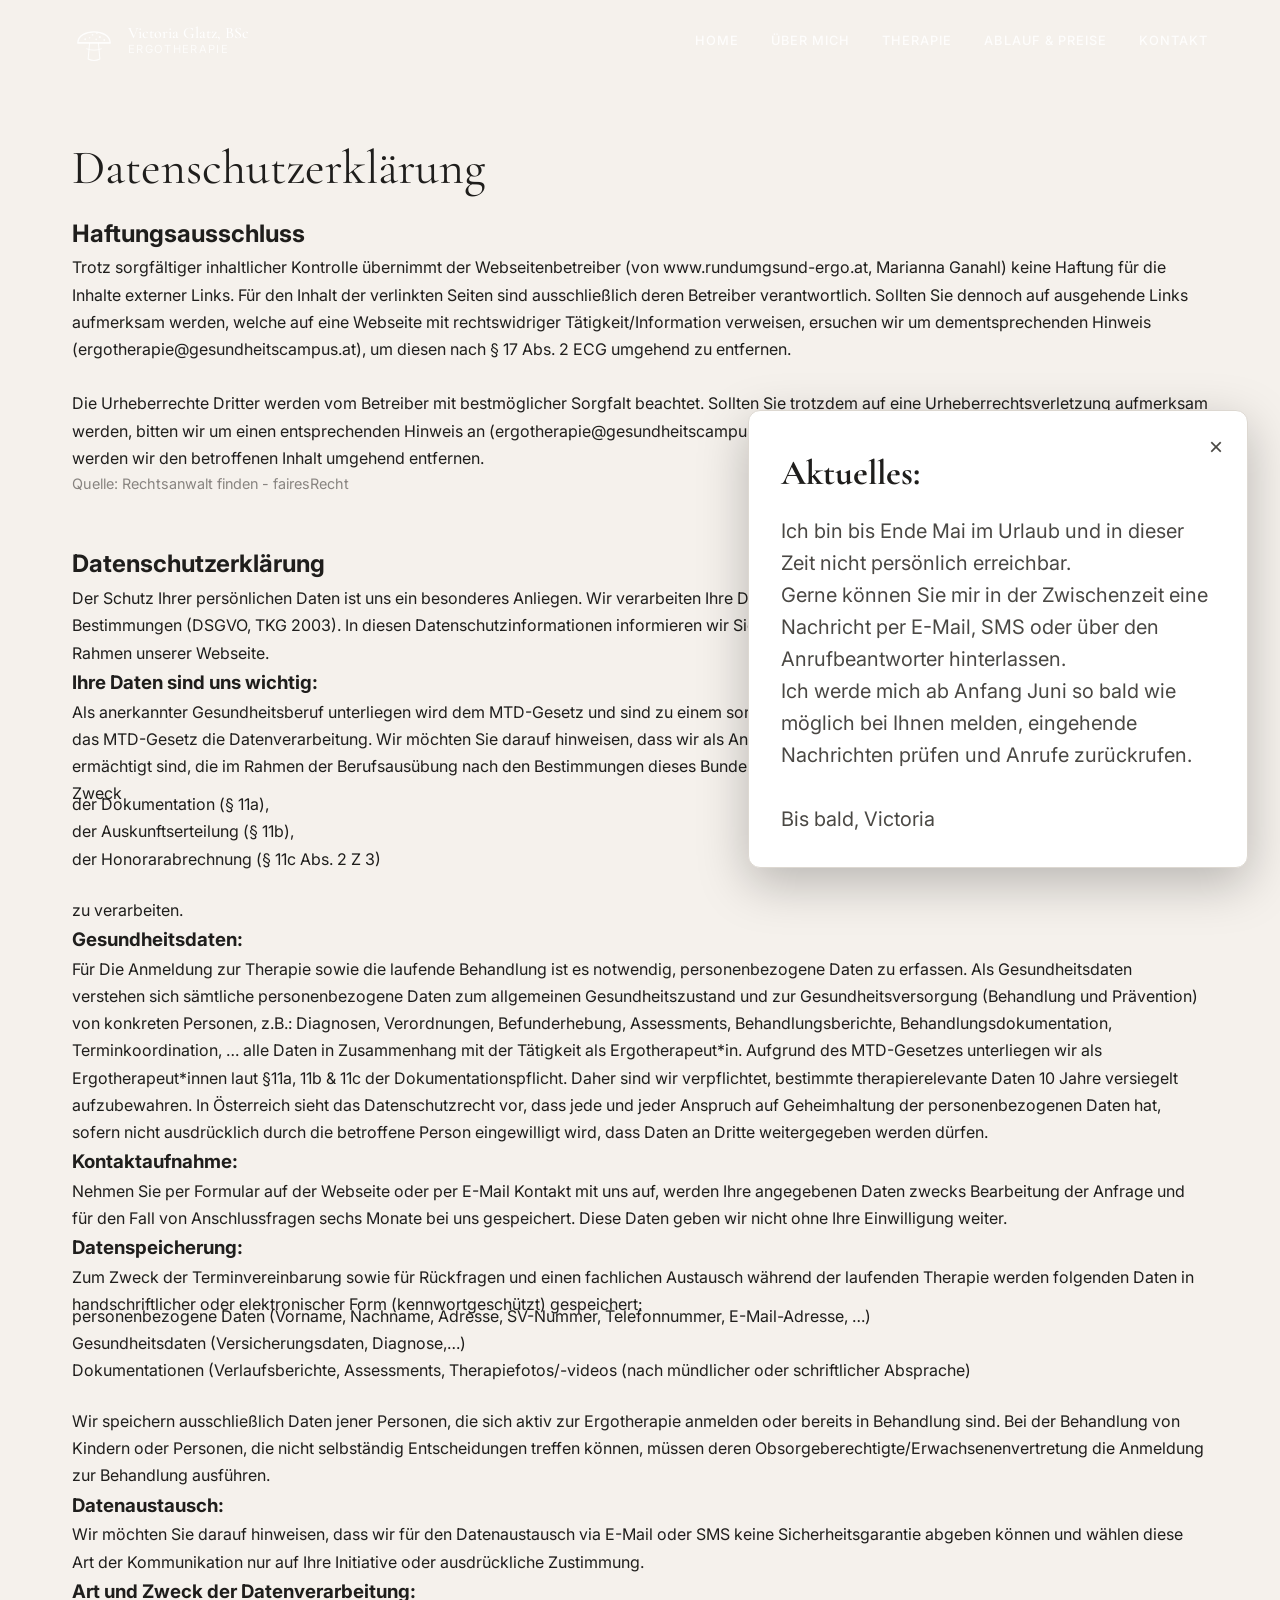
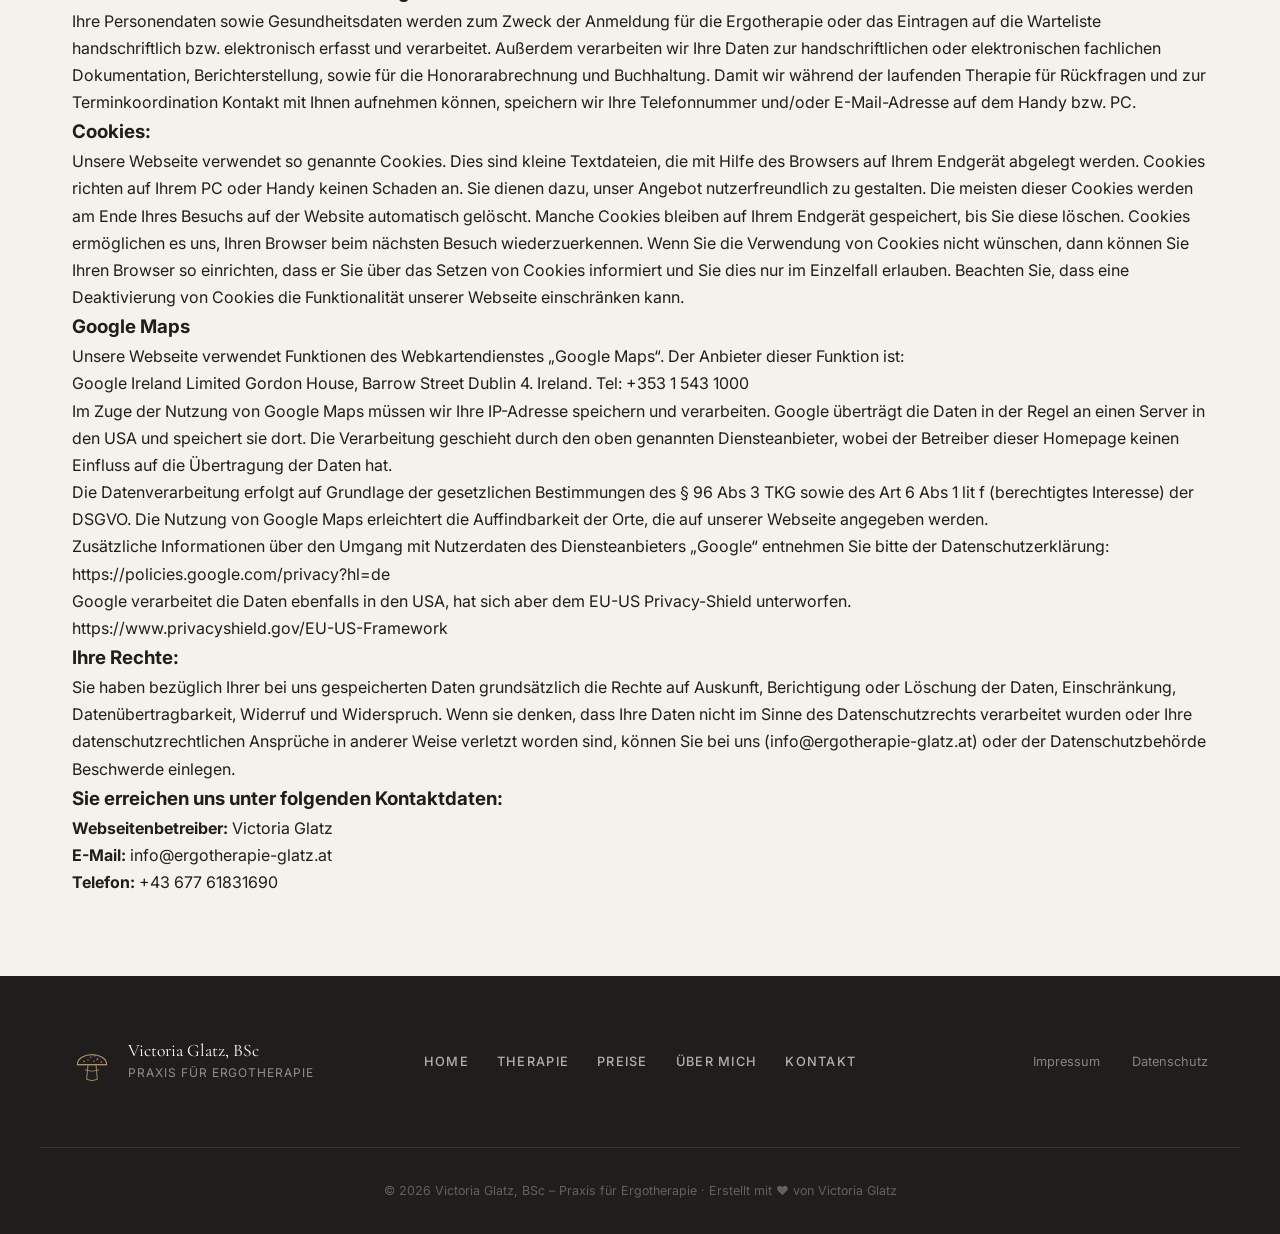
==== commit 5ca53e6b: "Alle Änderungen vollständig übernommen" ====
--- a/datenschutz.html
+++ b/datenschutz.html
@@ -223,6 +223,18 @@
     </div>
   </footer>
 
+  <!-- POPUP -->
+  <div id="vacation-popup" class="vacation-popup">
+    <div class="vacation-popup-content">
+      <button id="close-popup" class="close-popup" aria-label="Schließen">&times;</button>
+      <h3 style="margin-top: 0;">Aktuelles:</h3>
+      <p>Ich bin bis Ende Mai im Urlaub und in dieser Zeit nicht persönlich erreichbar.<br>
+        Gerne können Sie mir in der Zwischenzeit eine Nachricht per E-Mail, SMS oder über den Anrufbeantworter hinterlassen.<br>
+        Ich werde mich ab Anfang Juni so bald wie möglich bei Ihnen melden, eingehende Nachrichten prüfen und Anrufe zurückrufen.<br><br>
+        Bis bald, Victoria</p>
+    </div>
+  </div>
+
   <script src="script.js"></script>
 </body>
 
--- a/style.css
+++ b/style.css
@@ -130,13 +130,8 @@
   line-height: 1.6;
 }
 
-body.high-contrast .hero-img {
-  filter: grayscale(100%);
-  opacity: 0.25;
-}
-
-body.high-contrast .hero-overlay {
-  background: rgba(0, 0, 0, 0.75);
+body.high-contrast .hero-image-wrapper {
+  display: none;
 }
 
 body.high-contrast .therapy-card-img--placeholder {
@@ -910,9 +905,7 @@
 }
 
 .preis-value {
-  font-family: var(--font-serif);
-  font-size: 1.2rem;
-  font-weight: 400;
+  font-size: 0.9rem;
   color: var(--clr-dark);
   white-space: nowrap;
 }
@@ -1383,6 +1376,16 @@
   }
 
   /* Mobile nav */
+  .header-inner {
+    padding: 0 1rem;
+    gap: 0.5rem;
+  }
+
+  .a11y-controls {
+    margin-right: 0;
+    gap: 0.25rem;
+  }
+
   .nav-toggle {
     display: flex;
     z-index: 10;
@@ -1515,4 +1518,127 @@
     grid-template-columns: 1fr;
     gap: var(--space-xl);
   }
+}
+
+/* ── Impressum Text ──────────────────────────────────────── */
+.impressum-text {
+  font-size: 1rem;
+  color: var(--clr-dark);
+  line-height: 1.7;
+  margin-bottom: 0.3rem;
+}
+
+.impressum-text a {
+  color: var(--clr-primary);
+}
+
+/* ── Therapy Icon Images ─────────────────────────────────── */
+.therapy-icon-img {
+  flex-shrink: 0;
+  width: 125px;
+  height: 125px;
+  align-self: flex-start;
+}
+
+.therapy-icon-img img {
+  width: 100%;
+  height: 100%;
+  object-fit: contain;
+  filter: brightness(0) invert(55%) sepia(28%) saturate(500%) hue-rotate(352deg) brightness(0.75);
+}
+
+/* ═══════════════════════════════════════════════════════════
+   VACATION POPUP
+═══════════════════════════════════════════════════════════ */
+.vacation-popup {
+  position: fixed;
+  bottom: 2rem;
+  right: 2rem;
+  width: 90%;
+  max-width: 500px;
+  background-color: var(--clr-surface);
+  border: 1px solid var(--clr-border);
+  border-radius: 12px;
+  box-shadow: 0 15px 50px rgba(0,0,0,0.25);
+  z-index: 2000;
+  padding: 2rem;
+  transform: translateY(20px);
+  opacity: 0;
+  visibility: hidden;
+  transition: opacity 0.4s ease, transform 0.4s ease, visibility 0.4s;
+}
+
+.vacation-popup.show {
+  transform: translateY(0);
+  opacity: 1;
+  visibility: visible;
+}
+
+body.high-contrast .vacation-popup {
+  background-color: var(--hc-surface);
+  border: 2px solid var(--hc-primary);
+}
+
+.vacation-popup-content {
+  position: relative;
+}
+
+.close-popup {
+  position: absolute;
+  top: -0.5rem;
+  right: -0.5rem;
+  background: none;
+  border: none;
+  font-size: 1.5rem;
+  line-height: 1;
+  color: var(--clr-mid);
+  cursor: pointer;
+  transition: color var(--transition);
+}
+
+body.high-contrast .close-popup {
+  color: var(--hc-dark);
+}
+
+.close-popup:hover {
+  color: var(--clr-primary);
+}
+
+.vacation-popup h3 {
+  font-family: var(--font-serif);
+  font-size: 2.2rem;
+  color: var(--clr-dark);
+  margin-bottom: 0.75rem;
+  padding-right: 1.5rem;
+}
+
+body.high-contrast .vacation-popup h3 {
+  color: var(--hc-primary);
+}
+
+.vacation-popup p {
+  font-size: 1.25rem;
+  color: var(--clr-mid);
+  line-height: 1.6;
+  margin: 0;
+}
+
+body.high-contrast .vacation-popup p {
+  color: var(--hc-dark);
+}
+
+@media (max-width: 768px) {
+  .vacation-popup {
+    bottom: 1rem;
+    right: 1rem;
+    left: 1rem;
+    max-width: none;
+    padding: 1.5rem;
+  }
+  .vacation-popup h3 {
+    font-size: 1.6rem;
+  }
+  .vacation-popup p {
+    font-size: 1.05rem;
+  }
 }
